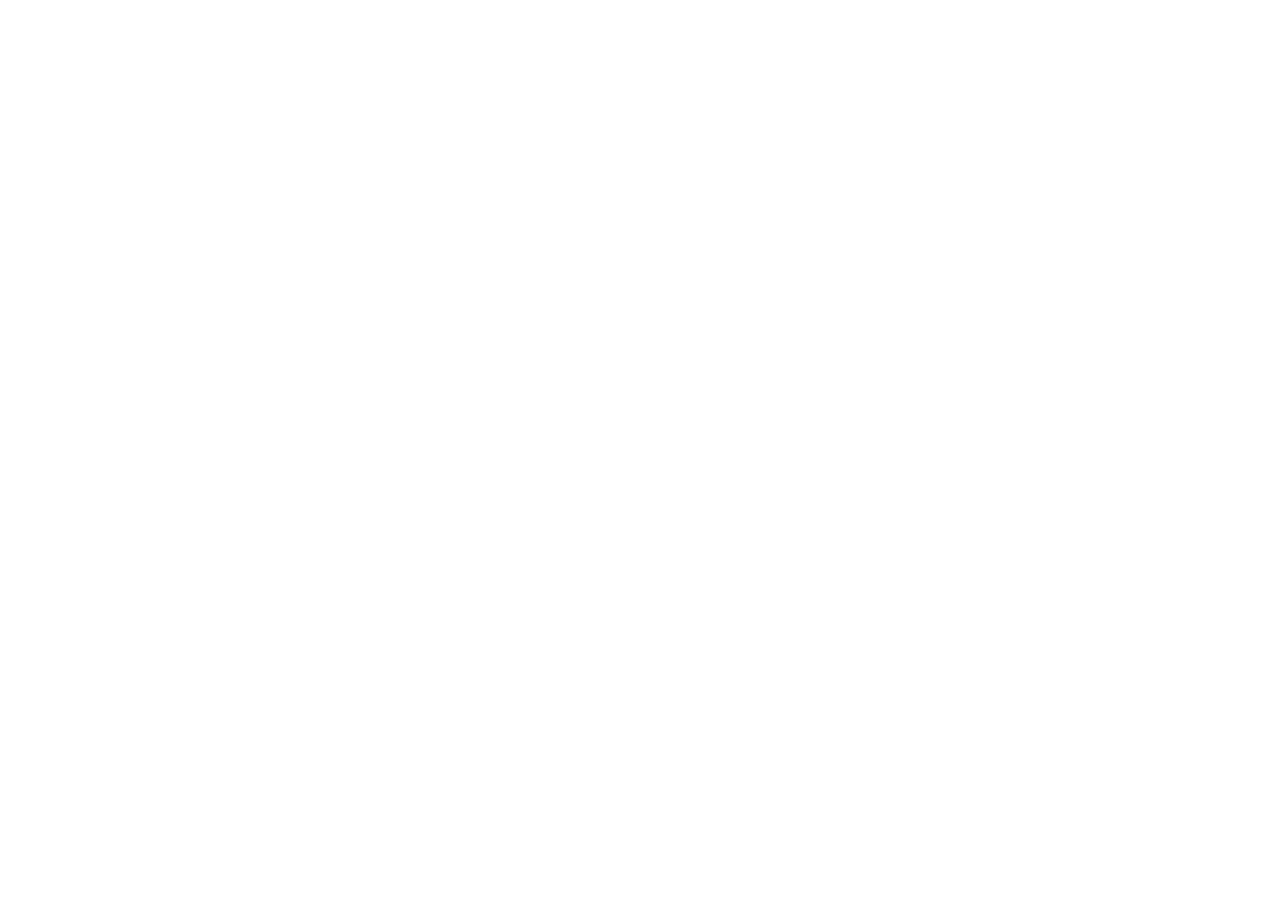
==== main.html @ 249ac923 "Initial commit" ====
<!DOCTYPE html>
<html>
<head>
  <title>Page Title</title>
</head>
<body>
  <script>
    // Your JavaScript goes here!
    if ( hour < 10 ) {
        alert('Good Morning!');
    }  else if ( hour <20 ){
        alert('Good Day!');
    }  else {
        alert('Good Evening');
    }

    function checkAge(age) {
        return (age > 18)? :  true : confirm('Did parents allow you?');

    }

    function checkAge(age) {
        return (age > 18) || confirm('Did parents allow you?');
        }
    function min(a,b) {
        return (a < b)? : a : b;
    }
    
  </script>
</body>
</html>
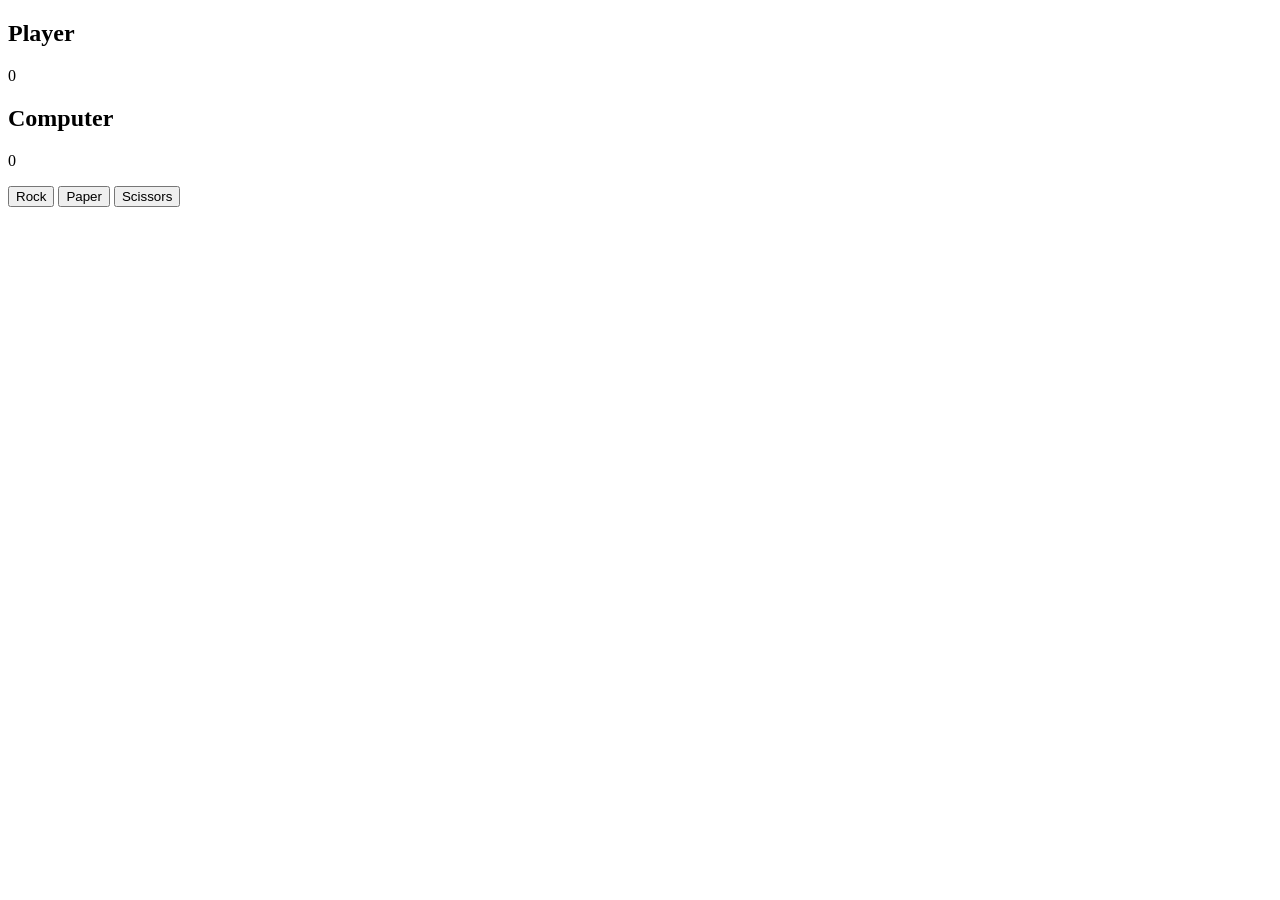
==== commit 2a8e72af: "html, javascript, and css files created and nested" ====
--- a/main.html
+++ b/main.html
@@ -1,31 +1,24 @@
 <!DOCTYPE html>
 <html>
 <head>
-  <title>Page Title</title>
+  <title>Rock paper scissors Test</title>
+  <script src='js/main.js'></script>
 </head>
 <body>
-  <script>
-    // Your JavaScript goes here!
-    if ( hour < 10 ) {
-        alert('Good Morning!');
-    }  else if ( hour <20 ){
-        alert('Good Day!');
-    }  else {
-        alert('Good Evening');
-    }
-
-    function checkAge(age) {
-        return (age > 18)? :  true : confirm('Did parents allow you?');
-
-    }
-
-    function checkAge(age) {
-        return (age > 18) || confirm('Did parents allow you?');
-        }
-    function min(a,b) {
-        return (a < b)? : a : b;
-    }
-    
-  </script>
+    <div id='result-box'>
+        <div id='player'>
+            <h2 class='challenger'>Player</h2>
+            <p class='score' id='player-score'>0</p>
+        </div>
+        <div id='computer'>
+            <h2 class='challenger'>Computer</h2>
+            <p class='score' id='computer-score'>0</p>
+        </div>
+    </div>
+    <div class='buttons'>
+        <button id='rock'>Rock</button>
+        <button id='paper'>Paper</button>
+        <button id='scissors'>Scissors</button>
+    </div>
 </body>
 </html>
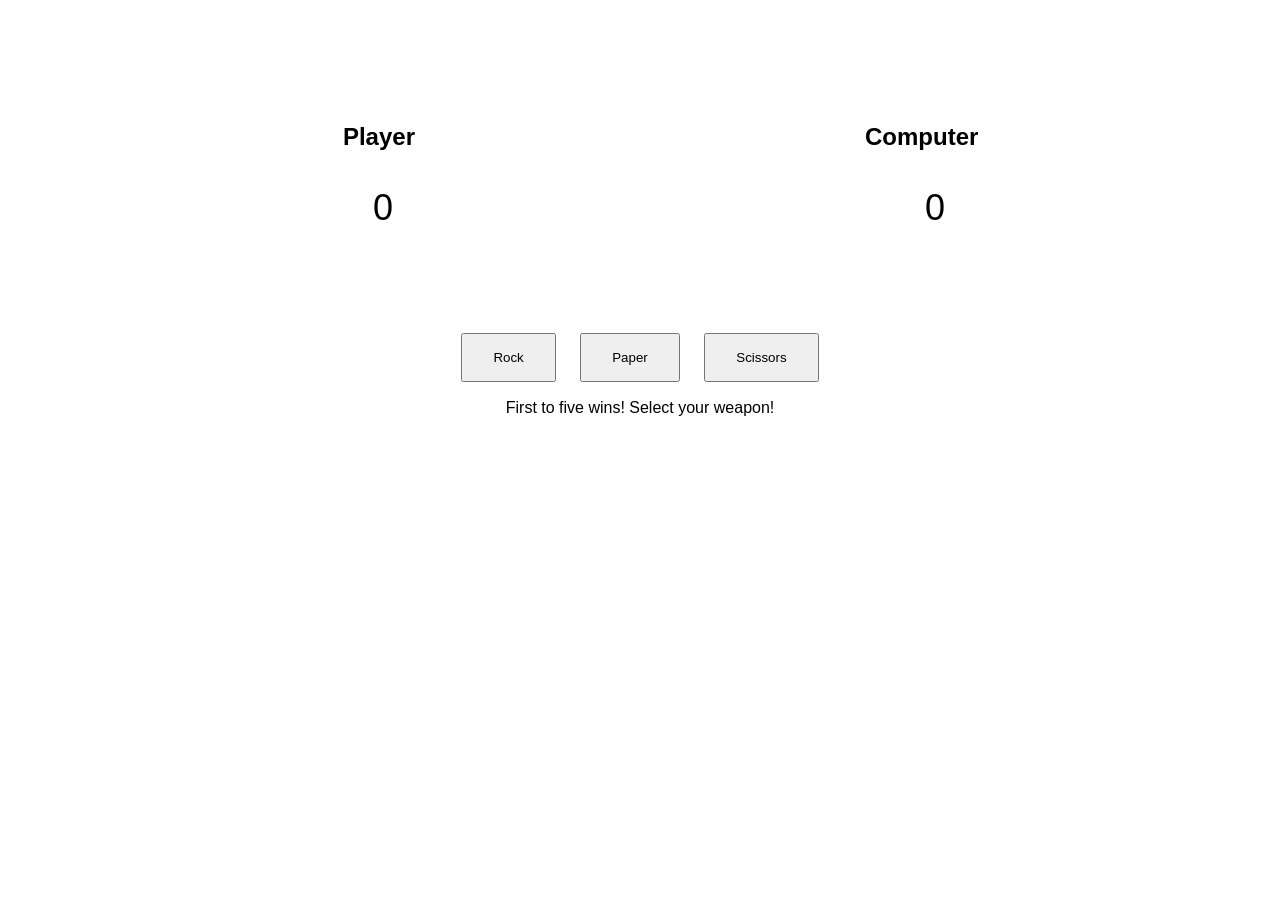
==== commit bfa897af: "Most HTML and CSS in place, JS is in the works" ====
--- a/main.html
+++ b/main.html
@@ -2,23 +2,25 @@
 <html>
 <head>
   <title>Rock paper scissors Test</title>
-  <script src='js/main.js'></script>
+  <link rel='stylesheet' href='css/main.css'></style>
 </head>
 <body>
-    <div id='result-box'>
-        <div id='player'>
-            <h2 class='challenger'>Player</h2>
-            <p class='score' id='player-score'>0</p>
-        </div>
-        <div id='computer'>
-            <h2 class='challenger'>Computer</h2>
-            <p class='score' id='computer-score'>0</p>
-        </div>
+    <div id='player'>
+        <h2 class='challenger'>Player</h2>
+        <p class='score' id='player-score'>0</p>
+    </div>
+    <div id='computer'>
+        <h2 class='challenger'>Computer</h2>
+        <p class='score' id='computer-score'>0</p>
     </div>
     <div class='buttons'>
         <button id='rock'>Rock</button>
         <button id='paper'>Paper</button>
         <button id='scissors'>Scissors</button>
     </div>
+    <div class='results'>
+        <p id='results'>First to five wins! Select your weapon!</p>
+    </div>
 </body>
+<script src='js/main.js'></script>
 </html>
--- a/css/main.css
+++ b/css/main.css
@@ -0,0 +1,56 @@
+
+body {
+	display: grid;
+	grid-template-rows: 1fr 1.5fr 1fr;
+	grid-template-columns: 1fr 450px 1fr;
+	font-family: 'Arial', sans-serif;
+	height: 100vh;
+}
+
+button {
+	padding: 15px 30px 15px 30px;
+	margin: 0px 10px 0px 10px;
+}
+
+.buttons, .results {
+	grid-area: 2 / 2 / 2 / 2;
+	justify-self: center;
+	align-self: center;
+	margin-bottom: 200px;
+}
+
+.results {
+	margin-top: 100px;
+}
+
+.score {
+	font-size: 36px;
+}
+
+#player-score {
+	padding-left: 30px;
+}
+
+#computer-score {
+	padding-left: 60px;
+}
+
+#rock {
+	margin-left: 0px;
+}
+
+#scissors {
+	margin-right: 0px;
+}
+
+#player {
+	grid-area: 1 / 1 / 1 / 1;
+	align-self: end;
+	justify-self: end;
+}
+
+#computer {
+	grid-area: 1 / 3 / 1 / 3;
+	align-self: end;
+	justify-self: start;
+}
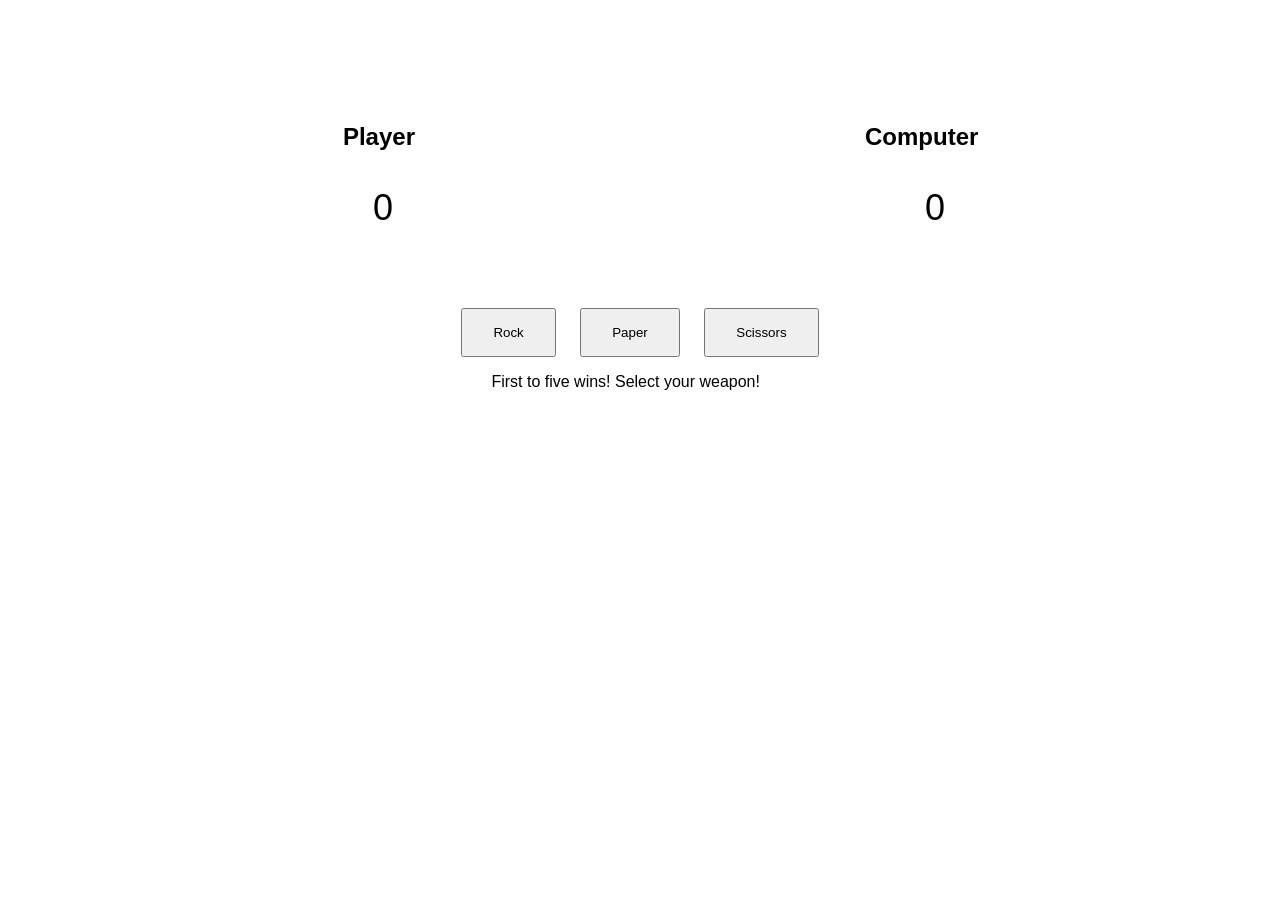
==== commit d637b343: "Finished JavaScript" ====
--- a/main.html
+++ b/main.html
@@ -13,13 +13,11 @@
         <h2 class='challenger'>Computer</h2>
         <p class='score' id='computer-score'>0</p>
     </div>
-    <div class='buttons'>
-        <button id='rock'>Rock</button>
-        <button id='paper'>Paper</button>
-        <button id='scissors'>Scissors</button>
-    </div>
     <div class='results'>
-        <p id='results'>First to five wins! Select your weapon!</p>
+        <button class='buttons' id='rock'>Rock</button>
+        <button class='buttons' id='paper'>Paper</button>
+        <button class='buttons' id='scissors'>Scissors</button>
+        <p id='status'>First to five wins! Select your weapon!</p>
     </div>
 </body>
 <script src='js/main.js'></script>
--- a/css/main.css
+++ b/css/main.css
@@ -12,15 +12,15 @@
 	margin: 0px 10px 0px 10px;
 }
 
-.buttons, .results {
+.results {
 	grid-area: 2 / 2 / 2 / 2;
 	justify-self: center;
 	align-self: center;
 	margin-bottom: 200px;
 }
 
-.results {
-	margin-top: 100px;
+#status {
+	margin-left: 30px;
 }
 
 .score {
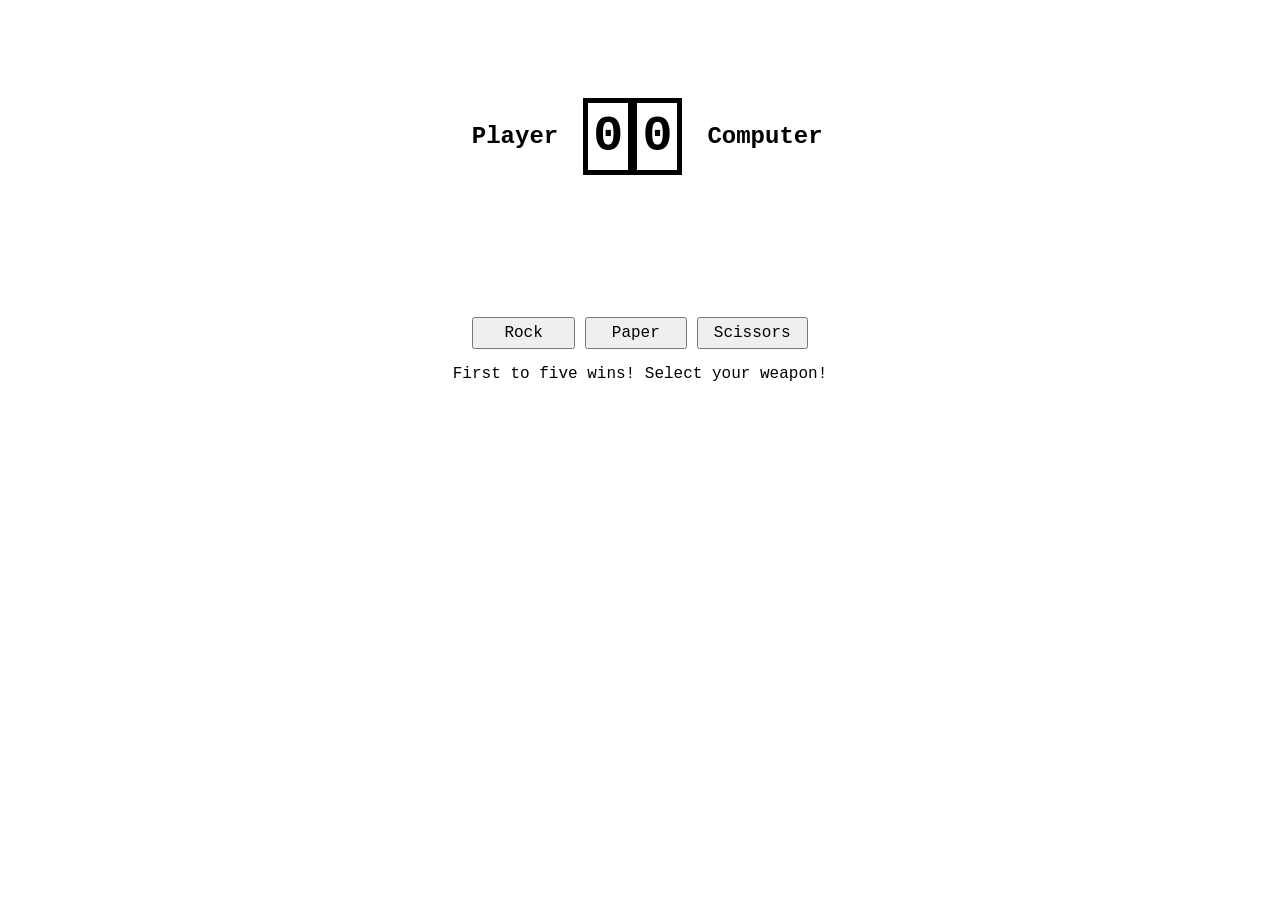
==== commit 7b5b085b: "Final version (for now" ====
--- a/main.html
+++ b/main.html
@@ -10,13 +10,15 @@
         <p class='score' id='player-score'>0</p>
     </div>
     <div id='computer'>
+        <p class='score' id='computer-score'>0</p>
         <h2 class='challenger'>Computer</h2>
-        <p class='score' id='computer-score'>0</p>
     </div>
     <div class='results'>
-        <button class='buttons' id='rock'>Rock</button>
-        <button class='buttons' id='paper'>Paper</button>
-        <button class='buttons' id='scissors'>Scissors</button>
+        <div id='button-container'>
+            <button class='buttons' id='rock'>Rock</button>
+            <button class='buttons' id='paper'>Paper</button>
+            <button class='buttons' id='scissors'>Scissors</button>
+        </div>
         <p id='status'>First to five wins! Select your weapon!</p>
     </div>
 </body>
--- a/css/main.css
+++ b/css/main.css
@@ -2,55 +2,91 @@
 body {
 	display: grid;
 	grid-template-rows: 1fr 1.5fr 1fr;
-	grid-template-columns: 1fr 450px 1fr;
-	font-family: 'Arial', sans-serif;
+	grid-template-columns: .5fr 550px .5fr;
+	font-family: 'Courier New', Courier, monospace;
 	height: 100vh;
+	overflow: hidden;
 }
 
 button {
-	padding: 15px 30px 15px 30px;
-	margin: 0px 10px 0px 10px;
+	padding: 5px 30px 5px 30px;
+	font-family: 'Courier New', Courier, monospace;
+	font-size: 16px;
 }
 
 .results {
 	grid-area: 2 / 2 / 2 / 2;
 	justify-self: center;
 	align-self: center;
+	justify-content: center;
 	margin-bottom: 200px;
 }
 
-#status {
-	margin-left: 30px;
+.score {
+	font-size: 50px;
 }
 
-.score {
-	font-size: 36px;
+#computer {
+	display: flex;
+	align-items: center;
+	justify-content: center;
+}
+
+#player {
+	display: flex;
+	align-items: center;
+	justify-content: center;
+	padding-right: -25px;
+}
+
+#button-container {
+	display: flex;
+	align-items: center;
+	justify-content: center;
+}
+
+#status {
+	display: flex;
+	align-items: center;
+	justify-content: center;
+}
+
+#player-score, #computer-score {
+	border: thick solid black;
+	font-weight: bold;
 }
 
 #player-score {
-	padding-left: 30px;
+	margin-left: 25px;
+	padding: 5px;
 }
 
 #computer-score {
-	padding-left: 60px;
+	margin-right: 25px;
+	padding: 5px;
 }
 
-#rock {
-	margin-left: 0px;
+#paper {
+	margin: 0px 10px 0px 10px;
+	padding-left: 25px;
+	padding-right: 25px;
 }
 
 #scissors {
-	margin-right: 0px;
+	padding-left: 15px;
+	padding-right: 15px;
+}
+
+#player, #computer {
+	grid-area: 1 / 2 / 1 / 2;
+	align-items: center;
+	justify-content: center;
 }
 
 #player {
-	grid-area: 1 / 1 / 1 / 1;
-	align-self: end;
-	justify-self: end;
+	padding-right: 175px;
 }
 
 #computer {
-	grid-area: 1 / 3 / 1 / 3;
-	align-self: end;
-	justify-self: start;
+	padding-left: 175px;
 }
